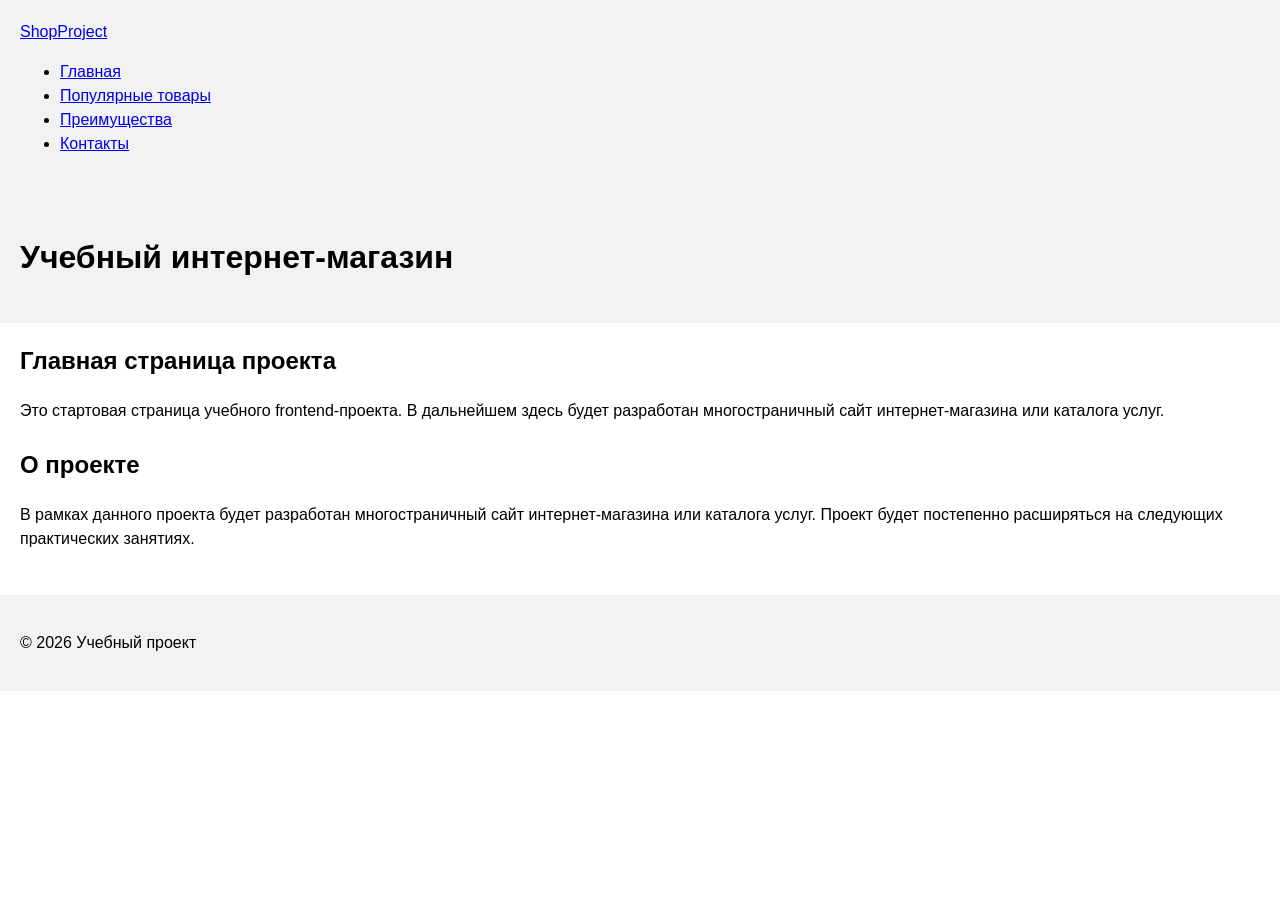
==== index.html @ fbb96ccc "update index.html and README" ====
<!DOCTYPE html>
<html lang="ru">
<head>
  <meta charset="UTF-8">
  <meta name="viewport" content="width=device-width, initial-scale=1.0">
  <title>Каталог товаров</title>
  <link rel="stylesheet" href="css/style.css">
</head>
<body>
  <header>
  <div class="site-header">
    <a class="site-logo" href="index.html">ShopProject</a>

    <nav class="site-nav" aria-label="Основная навигация">
      <ul class="site-nav__list">
        <li><a href="index.html">Главная</a></li>
        <li><a href="#popular">Популярные товары</a></li>
        <li><a href="#advantages">Преимущества</a></li>
        <li><a href="#contacts">Контакты</a></li>
      </ul>
    </nav>
  </div>
</header>

  <header>
    <h1>Учебный интернет-магазин</h1>
  </header>

  <main>
    <section>
      <h2>Главная страница проекта</h2>
      <p>
        Это стартовая страница учебного frontend-проекта.
        В дальнейшем здесь будет разработан многостраничный сайт
        интернет-магазина или каталога услуг.
      </p>
    </section>

    <section>
      <h2>О проекте</h2>
      <p>
        В рамках данного проекта будет разработан многостраничный сайт
        интернет-магазина или каталога услуг. Проект будет постепенно
        расширяться на следующих практических занятиях.
      </p>
    </section>
  </main>

  <footer>
    <p>&copy; 2026 Учебный проект</p>
  </footer>
</body>
</html>
---- css/style.css ----
body {
  margin: 0;
  font-family: Arial, sans-serif;
  line-height: 1.5;
}

header,
main,
footer {
  padding: 20px;
}

header {
  background-color: #f2f2f2;
}

footer {
  background-color: #f2f2f2;
}

section {
  margin-bottom: 24px;
}

section h2 {
  margin-top: 0;
}
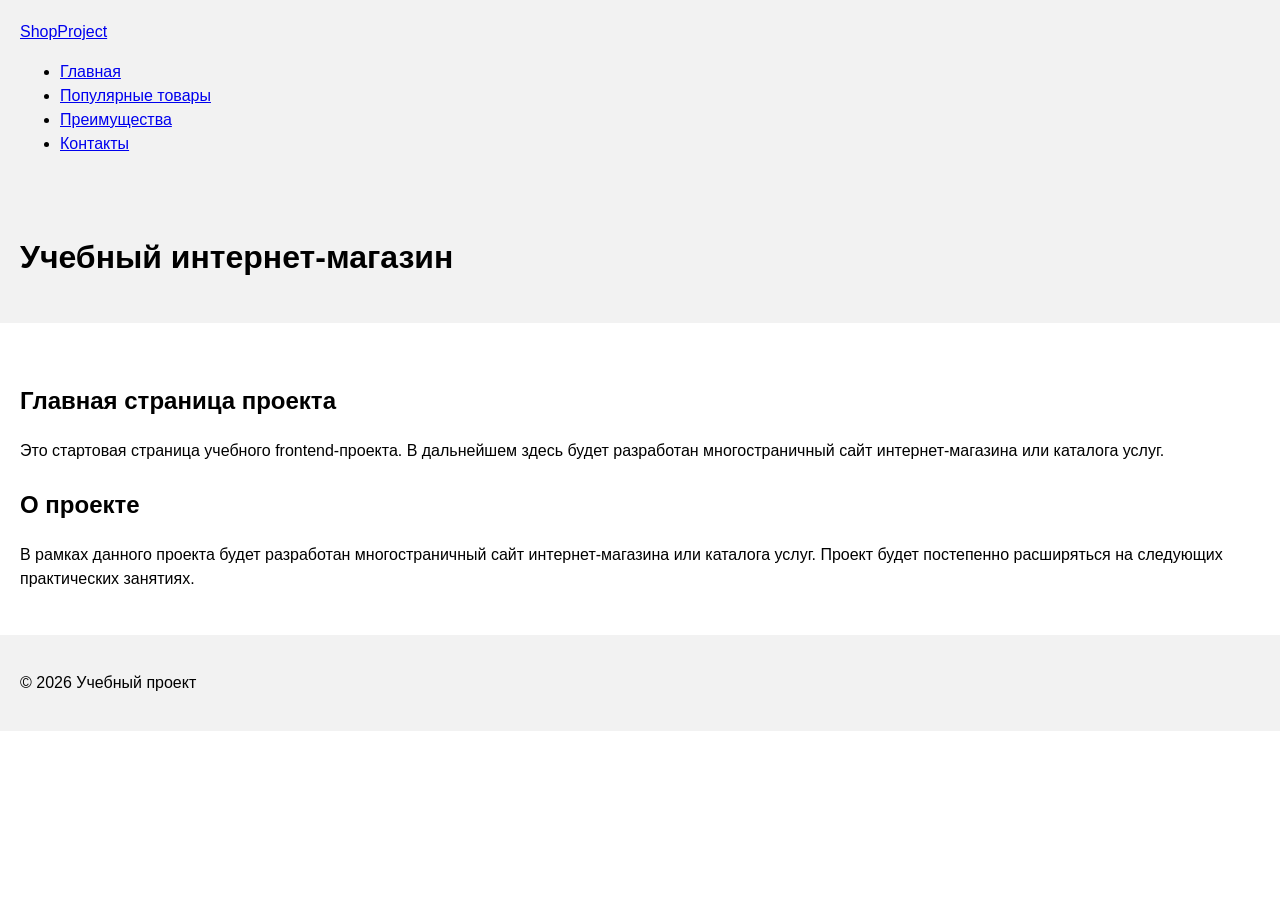
==== commit b3f09126: "update index.html and README" ====
--- a/index.html
+++ b/index.html
@@ -25,6 +25,9 @@
   <header>
     <h1>Учебный интернет-магазин</h1>
   </header>
+<main>
+  <!-- Основное содержимое страницы -->
+</main>
 
   <main>
     <section>
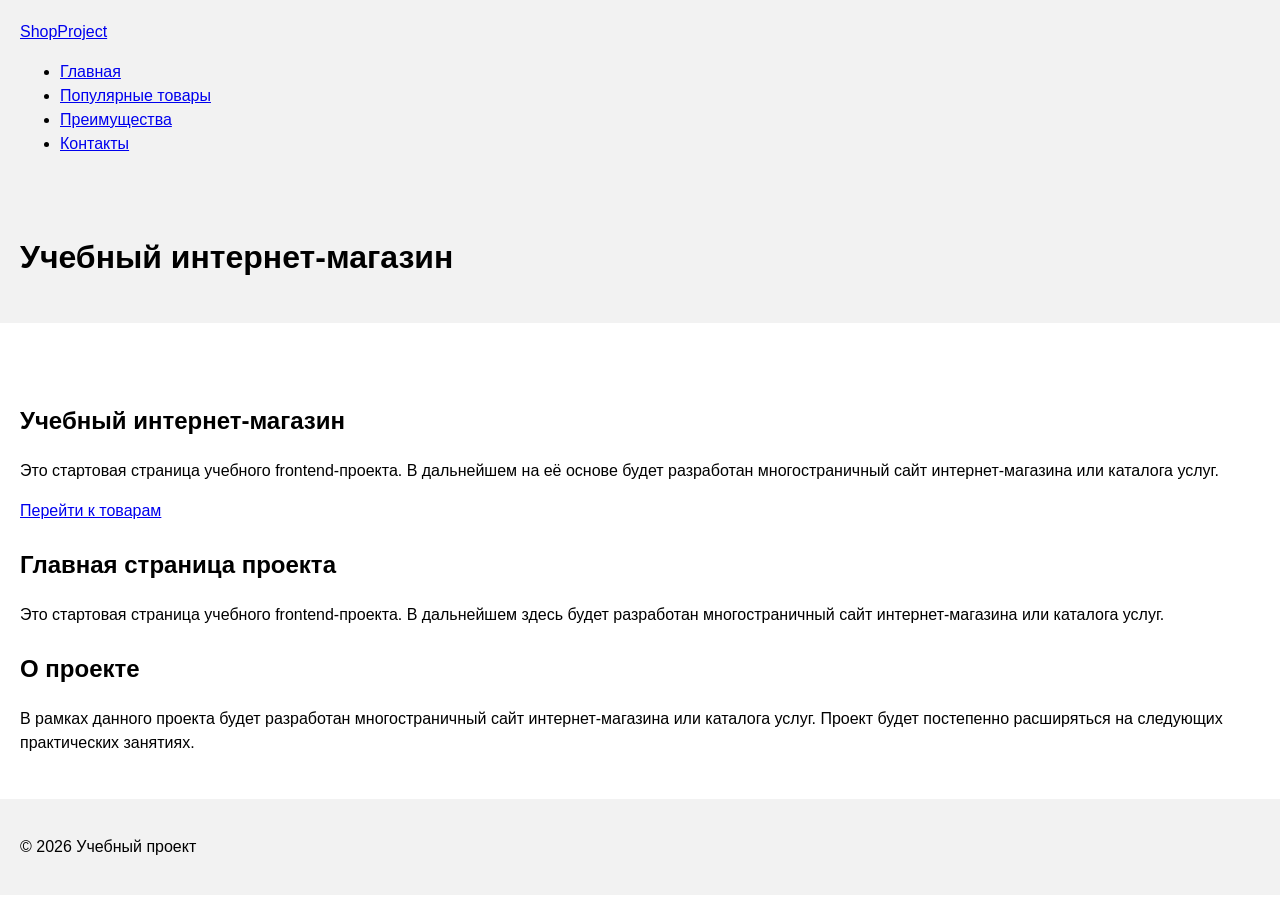
==== commit 148e3079: "update index.html and README" ====
--- a/index.html
+++ b/index.html
@@ -30,6 +30,16 @@
 </main>
 
   <main>
+    <section class="hero">
+  <h1>Учебный интернет-магазин</h1>
+  <p>
+    Это стартовая страница учебного frontend-проекта.
+    В дальнейшем на её основе будет разработан многостраничный сайт
+    интернет-магазина или каталога услуг.
+  </p>
+  <a class="button" href="#popular">Перейти к товарам</a>
+</section>
+
     <section>
       <h2>Главная страница проекта</h2>
       <p>
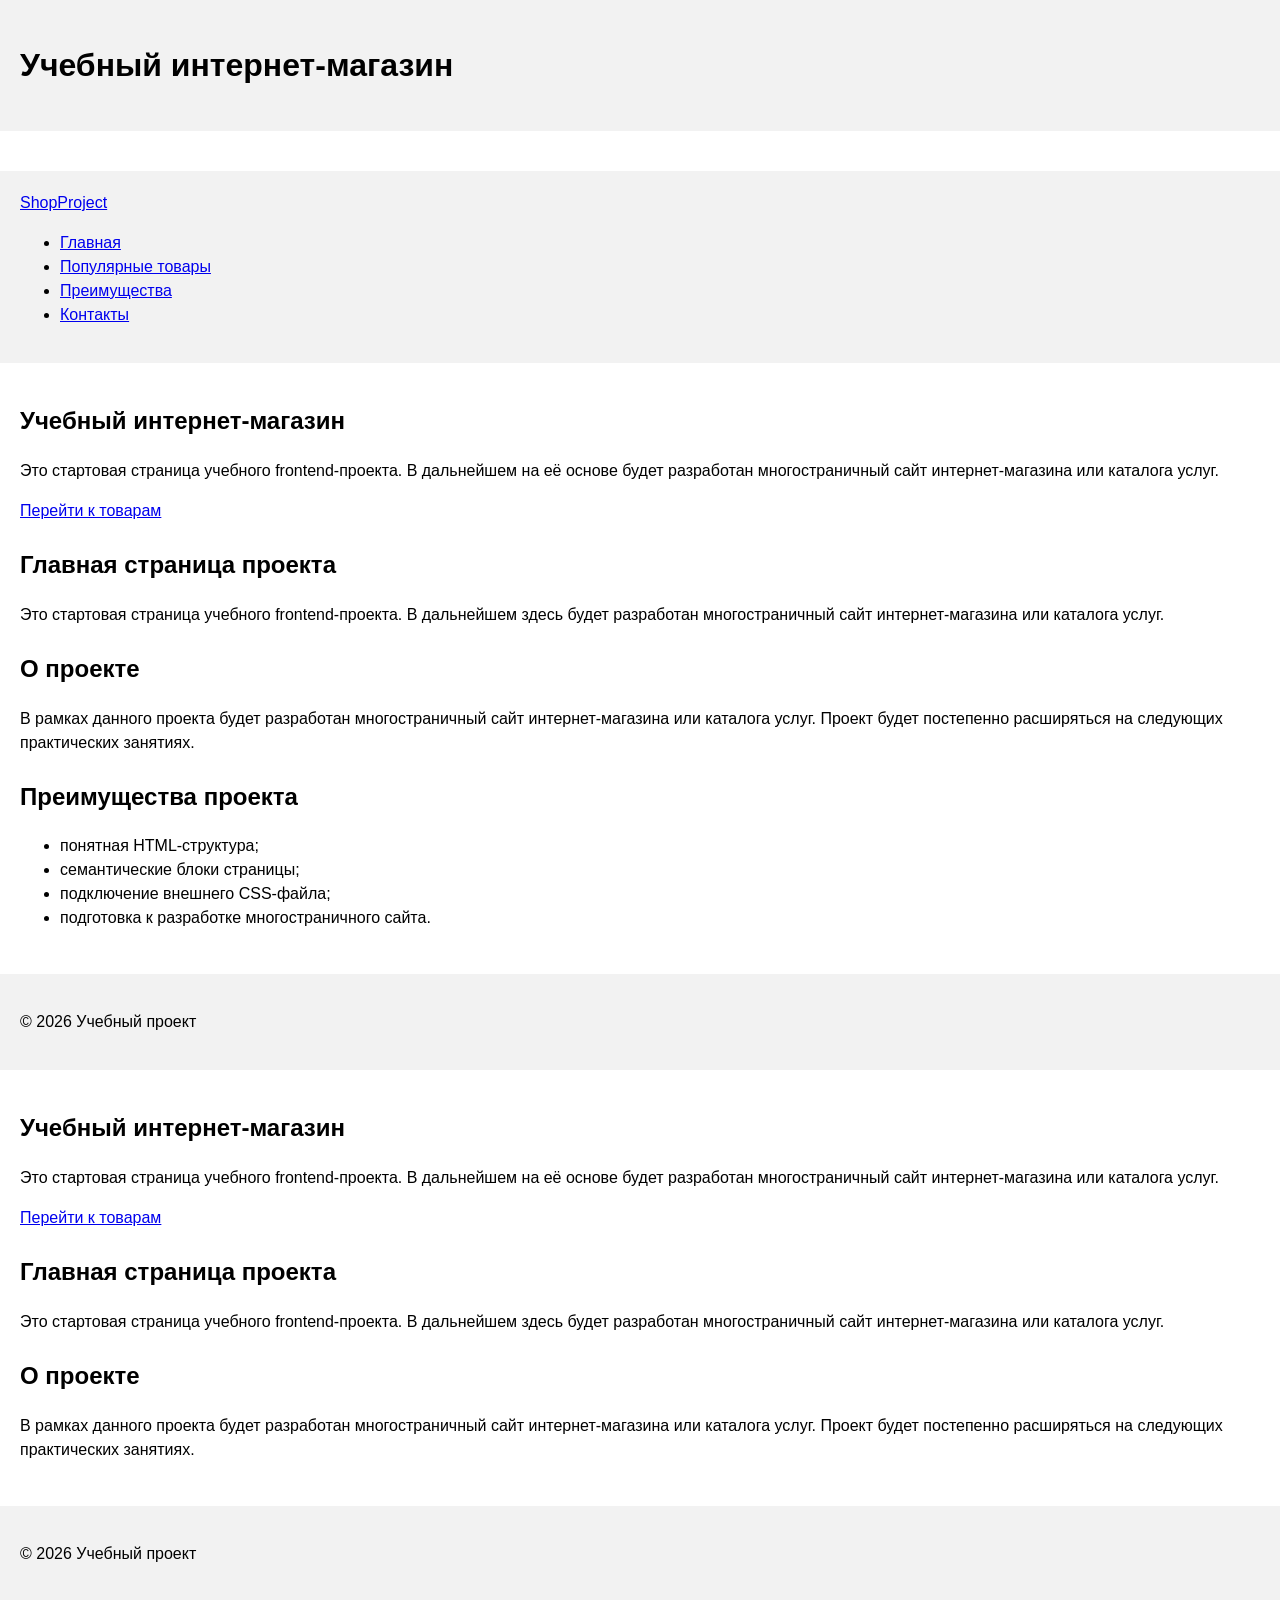
==== commit 98d6fc93: "update index.html and README" ====
--- a/index.html
+++ b/index.html
@@ -1,3 +1,10 @@
+
+  <header>
+    <h1>Учебный интернет-магазин</h1>
+  </header>
+<main>
+  <!-- Основное содержимое страницы -->
+</main>
 <!DOCTYPE html>
 <html lang="ru">
 <head>
@@ -7,8 +14,7 @@
   <link rel="stylesheet" href="css/style.css">
 </head>
 <body>
-  <header>
-  <div class="site-header">
+  <header class="site-header">
     <a class="site-logo" href="index.html">ShopProject</a>
 
     <nav class="site-nav" aria-label="Основная навигация">
@@ -19,15 +25,56 @@
         <li><a href="#contacts">Контакты</a></li>
       </ul>
     </nav>
-  </div>
-</header>
+  </header>
 
-  <header>
-    <h1>Учебный интернет-магазин</h1>
-  </header>
-<main>
-  <!-- Основное содержимое страницы -->
-</main>
+  <main>
+    <section class="hero">
+      <h1>Учебный интернет-магазин</h1>
+      <p>
+        Это стартовая страница учебного frontend-проекта.
+        В дальнейшем на её основе будет разработан многостраничный сайт
+        интернет-магазина или каталога услуг.
+      </p>
+      <a class="button" href="#popular">Перейти к товарам</a>
+    </section>
+
+    <section>
+      <h2>Главная страница проекта</h2>
+      <p>
+        Это стартовая страница учебного frontend-проекта.
+        В дальнейшем здесь будет разработан многостраничный сайт
+        интернет-магазина или каталога услуг.
+      </p>
+    </section>
+
+    <section>
+      <h2>О проекте</h2>
+      <p>
+        В рамках данного проекта будет разработан многостраничный сайт
+        интернет-магазина или каталога услуг. Проект будет постепенно
+        расширяться на следующих практических занятиях.
+      </p>
+    </section>
+
+    <!-- ✅ ВСТАВЛЕННАЯ СЕКЦИЯ «ПРЕИМУЩЕСТВА» -->
+    <section class="section" id="advantages">
+      <h2>Преимущества проекта</h2>
+
+      <ul class="advantages-list">
+        <li>понятная HTML-структура;</li>
+        <li>семантические блоки страницы;</li>
+        <li>подключение внешнего CSS-файла;</li>
+        <li>подготовка к разработке многостраничного сайта.</li>
+      </ul>
+    </section>
+
+  </main>
+
+  <footer>
+    <p>&copy; 2026 Учебный проект</p>
+  </footer>
+</body>
+</html>
 
   <main>
     <section class="hero">
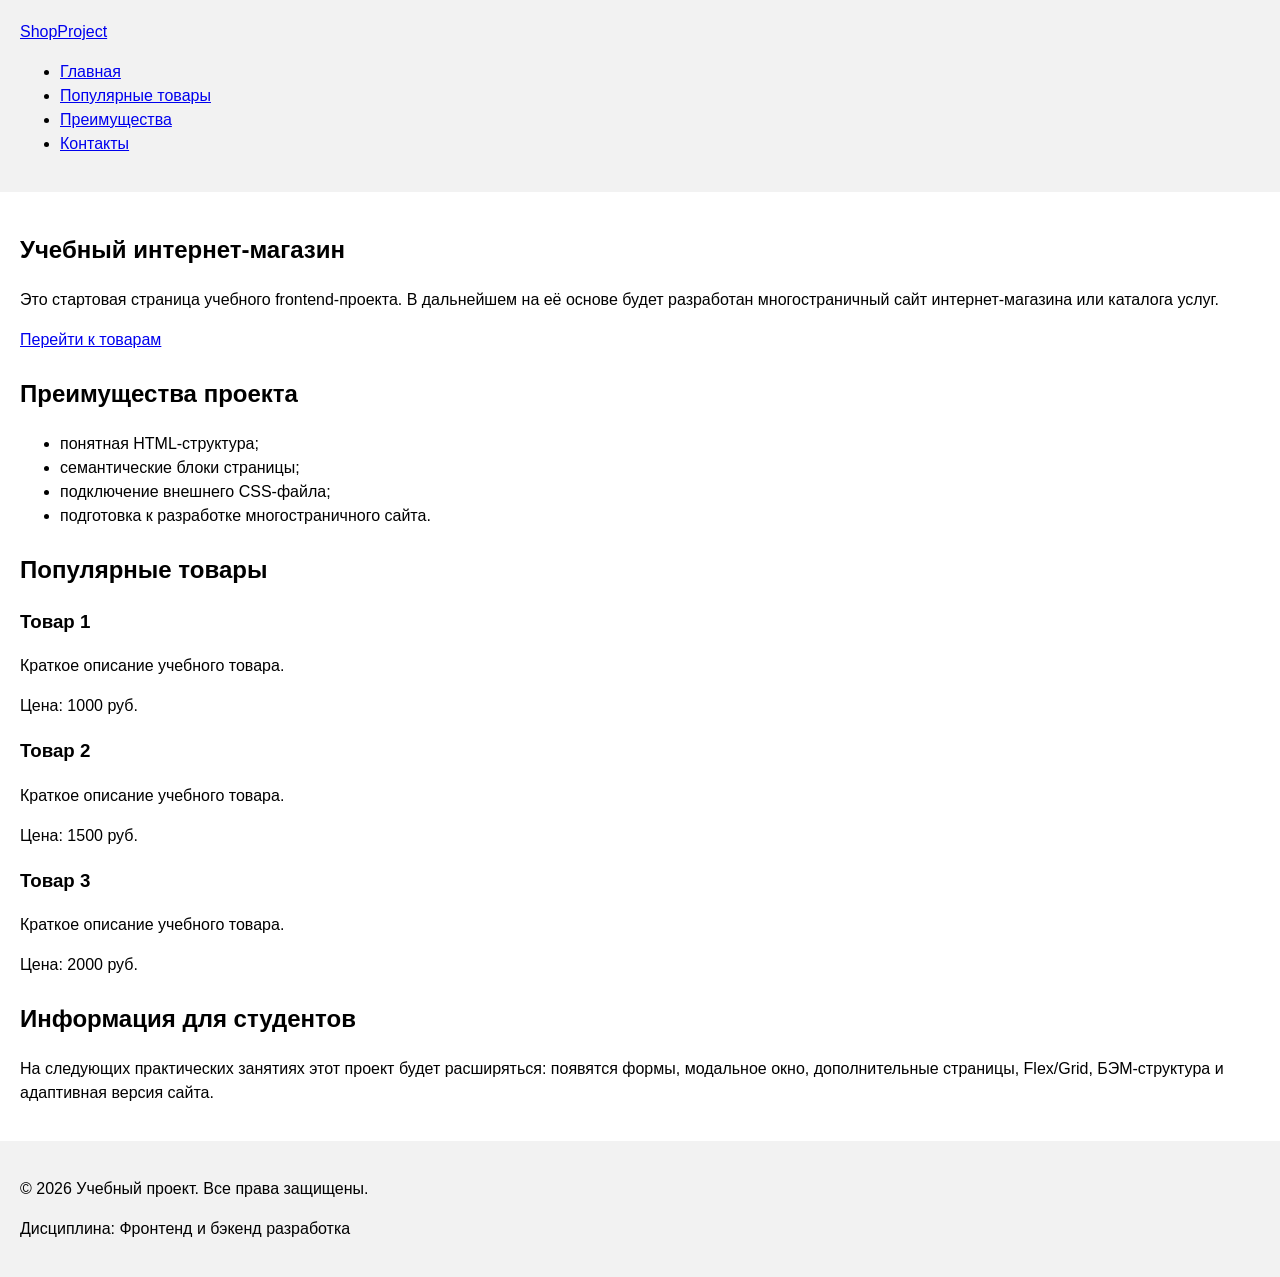
==== commit 3b6d44da: "add semantic HTML structure and base CSS styles" ====
--- a/index.html
+++ b/index.html
@@ -1,20 +1,14 @@
-
-  <header>
-    <h1>Учебный интернет-магазин</h1>
-  </header>
-<main>
-  <!-- Основное содержимое страницы -->
-</main>
 <!DOCTYPE html>
 <html lang="ru">
 <head>
   <meta charset="UTF-8">
   <meta name="viewport" content="width=device-width, initial-scale=1.0">
-  <title>Каталог товаров</title>
+  <title>Учебный интернет-магазин</title>
   <link rel="stylesheet" href="css/style.css">
 </head>
 <body>
-  <header class="site-header">
+    <header>
+  <div class="site-header">
     <a class="site-logo" href="index.html">ShopProject</a>
 
     <nav class="site-nav" aria-label="Основная навигация">
@@ -25,59 +19,11 @@
         <li><a href="#contacts">Контакты</a></li>
       </ul>
     </nav>
-  </header>
-
-  <main>
-    <section class="hero">
-      <h1>Учебный интернет-магазин</h1>
-      <p>
-        Это стартовая страница учебного frontend-проекта.
-        В дальнейшем на её основе будет разработан многостраничный сайт
-        интернет-магазина или каталога услуг.
-      </p>
-      <a class="button" href="#popular">Перейти к товарам</a>
-    </section>
-
-    <section>
-      <h2>Главная страница проекта</h2>
-      <p>
-        Это стартовая страница учебного frontend-проекта.
-        В дальнейшем здесь будет разработан многостраничный сайт
-        интернет-магазина или каталога услуг.
-      </p>
-    </section>
-
-    <section>
-      <h2>О проекте</h2>
-      <p>
-        В рамках данного проекта будет разработан многостраничный сайт
-        интернет-магазина или каталога услуг. Проект будет постепенно
-        расширяться на следующих практических занятиях.
-      </p>
-    </section>
-
-    <!-- ✅ ВСТАВЛЕННАЯ СЕКЦИЯ «ПРЕИМУЩЕСТВА» -->
-    <section class="section" id="advantages">
-      <h2>Преимущества проекта</h2>
-
-      <ul class="advantages-list">
-        <li>понятная HTML-структура;</li>
-        <li>семантические блоки страницы;</li>
-        <li>подключение внешнего CSS-файла;</li>
-        <li>подготовка к разработке многостраничного сайта.</li>
-      </ul>
-    </section>
-
-  </main>
-
-  <footer>
-    <p>&copy; 2026 Учебный проект</p>
-  </footer>
-</body>
-</html>
-
-  <main>
-    <section class="hero">
+  </div>
+</header>
+<main>
+  <!-- Основное содержимое страницы -->
+   <section class="hero">
   <h1>Учебный интернет-магазин</h1>
   <p>
     Это стартовая страница учебного frontend-проекта.
@@ -86,28 +32,54 @@
   </p>
   <a class="button" href="#popular">Перейти к товарам</a>
 </section>
+<section class="section" id="advantages">
+  <h2>Преимущества проекта</h2>
 
-    <section>
-      <h2>Главная страница проекта</h2>
-      <p>
-        Это стартовая страница учебного frontend-проекта.
-        В дальнейшем здесь будет разработан многостраничный сайт
-        интернет-магазина или каталога услуг.
-      </p>
-    </section>
+  <ul class="advantages-list">
+    <li>понятная HTML-структура;</li>
+    <li>семантические блоки страницы;</li>
+    <li>подключение внешнего CSS-файла;</li>
+    <li>подготовка к разработке многостраничного сайта.</li>
+  </ul>
+</section>
+<section class="section" id="popular">
+  <h2>Популярные товары</h2>
 
-    <section>
-      <h2>О проекте</h2>
-      <p>
-        В рамках данного проекта будет разработан многостраничный сайт
-        интернет-магазина или каталога услуг. Проект будет постепенно
-        расширяться на следующих практических занятиях.
-      </p>
-    </section>
-  </main>
+  <article class="product-card">
+    <h3>Товар 1</h3>
+    <p>Краткое описание учебного товара.</p>
+    <p>Цена: 1000 руб.</p>
+  </article>
 
-  <footer>
-    <p>&copy; 2026 Учебный проект</p>
-  </footer>
+  <article class="product-card">
+    <h3>Товар 2</h3>
+    <p>Краткое описание учебного товара.</p>
+    <p>Цена: 1500 руб.</p>
+  </article>
+
+  <article class="product-card">
+    <h3>Товар 3</h3>
+    <p>Краткое описание учебного товара.</p>
+    <p>Цена: 2000 руб.</p>
+  </article>
+</section>
+<aside class="aside-info">
+  <h2>Информация для студентов</h2>
+  <p>
+    На следующих практических занятиях этот проект будет расширяться:
+    появятся формы, модальное окно, дополнительные страницы, Flex/Grid,
+    БЭМ-структура и адаптивная версия сайта.
+  </p>
+</aside>
+
+</main>
+
+<footer id="contacts">
+  <p>&copy; 2026 Учебный проект. Все права защищены.</p>
+  <p>Дисциплина: Фронтенд и бэкенд разработка</p>
+</footer>
+
+
+
 </body>
 </html>
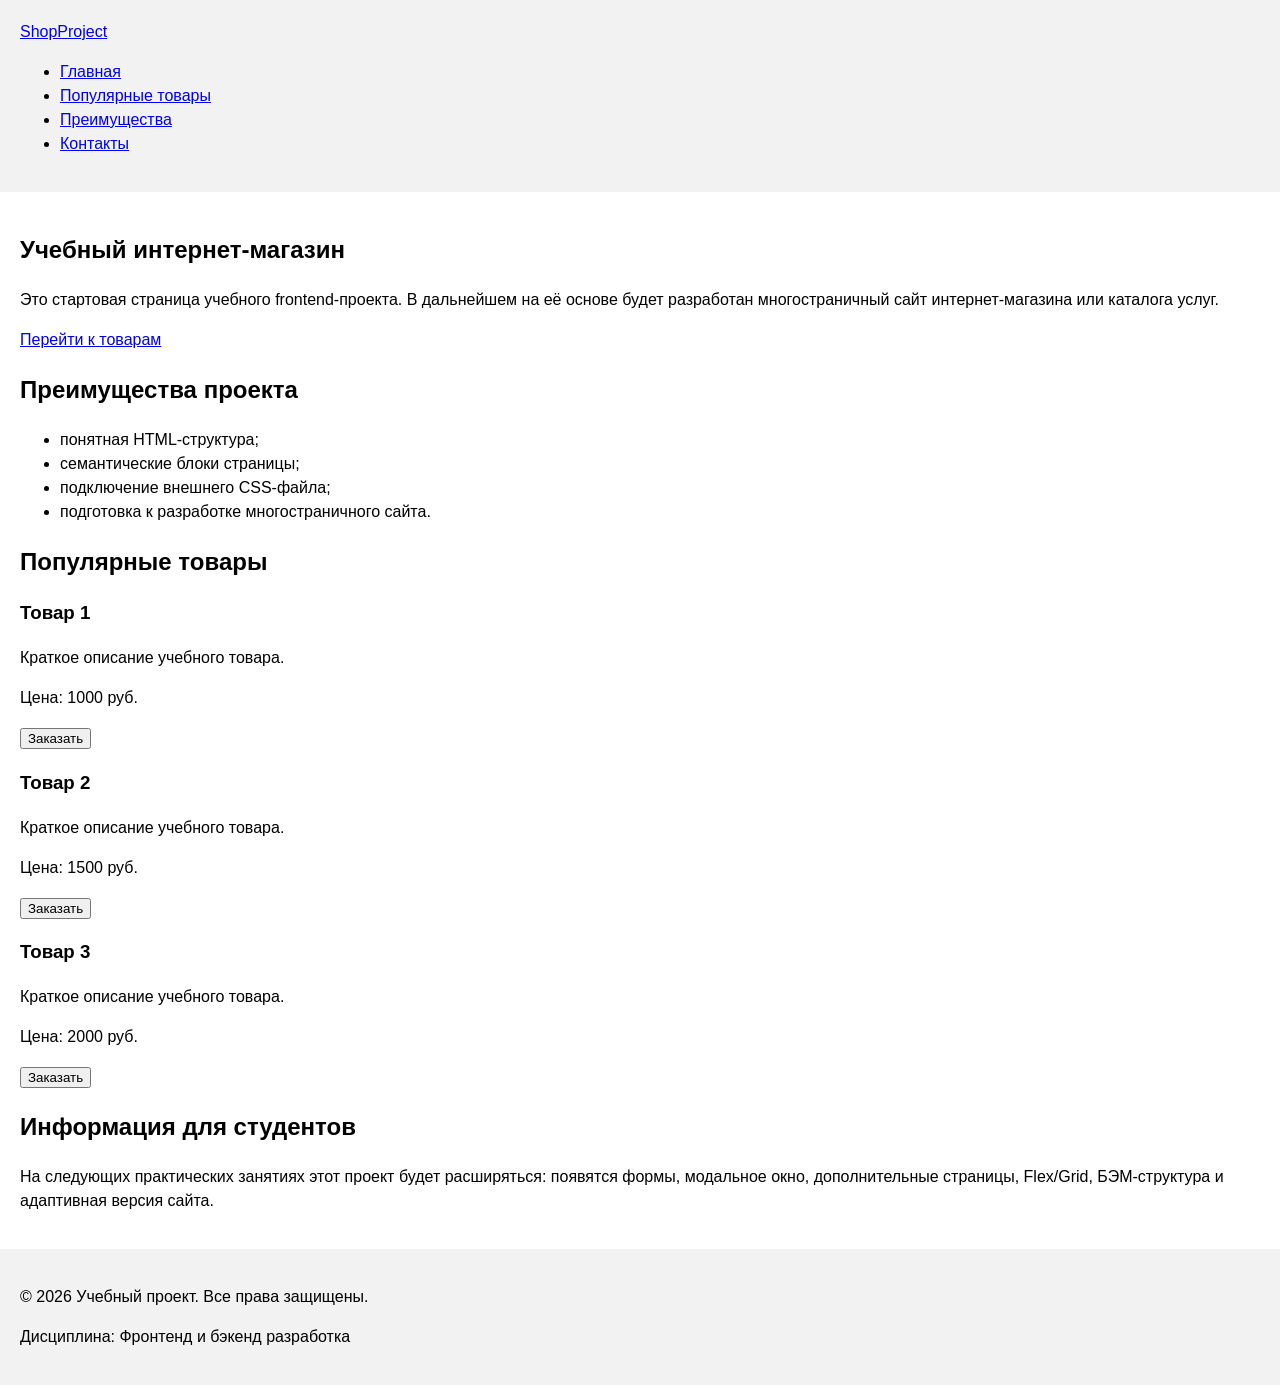
==== commit 27a59b43: "feat: add order form modal and validation" ====
--- a/index.html
+++ b/index.html
@@ -5,6 +5,7 @@
   <meta name="viewport" content="width=device-width, initial-scale=1.0">
   <title>Учебный интернет-магазин</title>
   <link rel="stylesheet" href="css/style.css">
+  <script src="js/main.js" defer></script>
 </head>
 <body>
     <header>
@@ -49,18 +50,29 @@
     <h3>Товар 1</h3>
     <p>Краткое описание учебного товара.</p>
     <p>Цена: 1000 руб.</p>
+    <button class="button product-card__button" type="button" data-product="Товар 1">
+  Заказать
+</button>
   </article>
 
   <article class="product-card">
     <h3>Товар 2</h3>
     <p>Краткое описание учебного товара.</p>
     <p>Цена: 1500 руб.</p>
+    <button class="button product-card__button" type="button" data-product="Товар 1">
+  Заказать
+</button>
+
   </article>
 
   <article class="product-card">
     <h3>Товар 3</h3>
     <p>Краткое описание учебного товара.</p>
     <p>Цена: 2000 руб.</p>
+    <button class="button product-card__button" type="button" data-product="Товар 1">
+  Заказать
+</button>
+
   </article>
 </section>
 <aside class="aside-info">
@@ -82,4 +94,101 @@
 
 
 </body>
+<dialog class="order-dialog" id="order-dialog" aria-labelledby="order-dialog-title">
+  <h2 id="order-dialog-title">Оформление заявки</h2>
+
+  <form class="order-form" id="order-form" action="#" method="post" novalidate>
+    <input id="selected-product" name="selected-product" type="hidden">
+
+    <div class="form-field">
+      <label for="order-name">Имя</label>
+      <input
+        id="order-name"
+        name="name"
+        type="text"
+        placeholder="Введите ваше имя"
+        minlength="2"
+        autocomplete="given-name"
+        required
+      >
+    </div>
+
+    <div class="form-field">
+      <label for="order-email">E-mail</label>
+      <input
+        id="order-email"
+        name="email"
+        type="email"
+        placeholder="example@mail.ru"
+        autocomplete="email"
+        required
+      >
+    </div>
+
+    <div class="form-field">
+      <label for="order-phone">Телефон</label>
+      <input
+        id="order-phone"
+        name="phone"
+        type="tel"
+        inputmode="tel"
+        placeholder="+7 (900) 000-00-00"
+        pattern="^\+7 \(\d{3}\) \d{3}-\d{2}-\d{2}$"
+        required
+      >
+      <small>Формат: +7 (900) 000-00-00</small>
+    </div>
+
+    <div class="form-field">
+      <label for="order-date">Дата связи</label>
+      <input
+        id="order-date"
+        name="date"
+        type="date"
+      >
+    </div>
+
+    <div class="form-field">
+      <label for="order-topic">Тема заявки</label>
+      <select id="order-topic" name="topic" required>
+        <option value="">Выберите тему</option>
+        <option value="product">Заказ товара</option>
+        <option value="consultation">Консультация</option>
+        <option value="delivery">Доставка</option>
+      </select>
+    </div>
+
+    <div class="form-field">
+      <label for="order-comment">Комментарий</label>
+      <textarea
+        id="order-comment"
+        name="comment"
+        rows="4"
+        placeholder="Укажите дополнительную информацию"
+      ></textarea>
+    </div>
+
+    <div class="form-field form-field--checkbox">
+      <label>
+        <input
+          id="order-agreement"
+          name="agreement"
+          type="checkbox"
+          required
+        >
+        Я согласен на обработку данных
+      </label>
+    </div>
+
+    <div class="form-actions">
+      <button type="button" id="close-order-dialog">Закрыть</button>
+      <button type="submit">Отправить заявку</button>
+    </div>
+  </form>
+</dialog>
+
+<p class="success-message" id="success-message" hidden>
+  Форма успешно отправлена!
+</p>
+
 </html>
--- a/css/style.css
+++ b/css/style.css
@@ -18,10 +18,104 @@
   background-color: #f2f2f2;
 }
 
-section {
-  margin-bottom: 24px;
+/*
+  Модальное окно.
+  Элемент dialog сам умеет открываться поверх страницы.
+*/
+.order-dialog {
+  width: min(100% - 32px, 560px);
+  padding: 24px;
+  border: none;
+  border-radius: 12px;
 }
 
-section h2 {
-  margin-top: 0;
+/*
+  Затемнение фона за модальным окном.
+*/
+.order-dialog::backdrop {
+  background-color: rgba(0, 0, 0, 0.5);
 }
+
+/*
+  Поле формы.
+  Каждый блок получает нижний отступ.
+*/
+.form-field {
+  margin-bottom: 16px;
+}
+
+/*
+  Подпись поля.
+*/
+.form-field label {
+  display: block;
+  margin-bottom: 6px;
+}
+
+/*
+  Основные поля формы.
+*/
+.form-field input,
+.form-field select,
+.form-field textarea {
+  width: 100%;
+  padding: 10px 12px;
+  border: 1px solid #cccccc;
+  border-radius: 6px;
+  font: inherit;
+}
+
+/*
+  Checkbox не должен занимать всю ширину.
+*/
+.form-field input[type="checkbox"] {
+  width: auto;
+}
+
+/*
+  Подсказка под полем телефона.
+*/
+.form-field small {
+  display: block;
+  margin-top: 4px;
+  color: #666666;
+}
+
+/*
+  Видимый фокус для клавиатурной навигации.
+*/
+.form-field input:focus-visible,
+.form-field select:focus-visible,
+.form-field textarea:focus-visible,
+.form-actions button:focus-visible {
+  outline: 2px solid #0057b8;
+  outline-offset: 2px;
+}
+
+/*
+  Подсветка ошибочных полей.
+  Атрибут aria-invalid будет добавляться через JavaScript.
+*/
+[aria-invalid="true"] {
+  border-color: #b00020;
+}
+
+/*
+  Кнопки формы.
+*/
+.form-actions {
+  display: flex;
+  gap: 12px;
+  margin-top: 20px;
+}
+
+/*
+  Сообщение об успешной отправке.
+*/
+.success-message {
+  max-width: 1100px;
+  margin: 24px auto;
+  padding: 16px;
+  border-left: 4px solid #168a2f;
+  background-color: #eefaf0;
+}
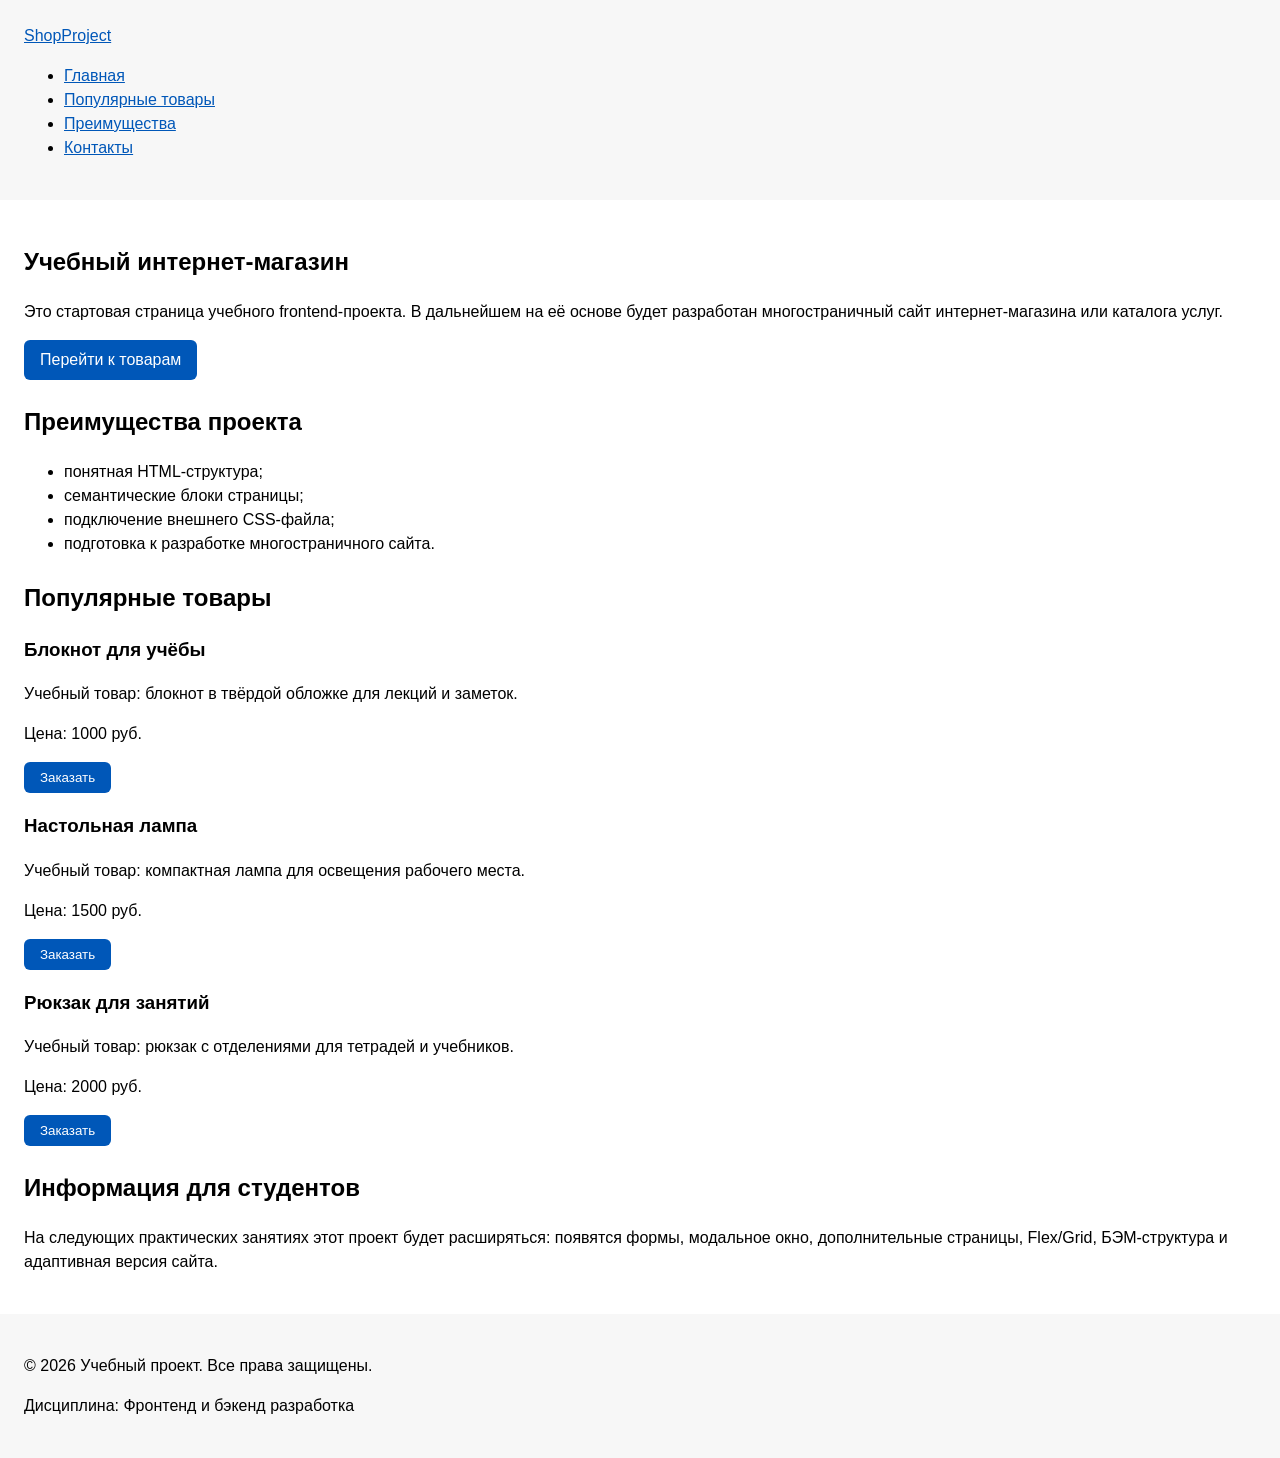
==== commit a43e0fd7: "feat: add multi-page structure navigation and anchors" ====
--- a/index.html
+++ b/index.html
@@ -4,96 +4,90 @@
   <meta charset="UTF-8">
   <meta name="viewport" content="width=device-width, initial-scale=1.0">
   <title>Учебный интернет-магазин</title>
-  <link rel="stylesheet" href="css/style.css">
+  <link rel="stylesheet" href="css/style.css?v=2">
   <script src="js/main.js" defer></script>
 </head>
 <body>
-    <header>
-  <div class="site-header">
-    <a class="site-logo" href="index.html">ShopProject</a>
+  <!-- Шапка и навигация по разделам текущей страницы. -->
+  <header>
+    <div class="site-header">
+      <a class="site-logo" href="index.html">ShopProject</a>
+      <nav class="site-nav" aria-label="Основная навигация">
+        <ul class="site-nav__list">
+          <li><a href="index.html">Главная</a></li>
+          <li><a href="#popular">Популярные товары</a></li>
+          <li><a href="#advantages">Преимущества</a></li>
+          <li><a href="#contacts">Контакты</a></li>
+        </ul>
+      </nav>
+    </div>
+  </header>
 
-    <nav class="site-nav" aria-label="Основная навигация">
-      <ul class="site-nav__list">
-        <li><a href="index.html">Главная</a></li>
-        <li><a href="#popular">Популярные товары</a></li>
-        <li><a href="#advantages">Преимущества</a></li>
-        <li><a href="#contacts">Контакты</a></li>
+  <!-- Единственный main содержит основное содержимое страницы. -->
+  <main>
+    <section class="hero">
+      <h1>Учебный интернет-магазин</h1>
+      <p>
+        Это стартовая страница учебного frontend-проекта.
+        В дальнейшем на её основе будет разработан многостраничный сайт
+        интернет-магазина или каталога услуг.
+      </p>
+      <a class="button" href="#popular">Перейти к товарам</a>
+    </section>
+
+    <section class="section" id="advantages">
+      <h2>Преимущества проекта</h2>
+      <ul class="advantages-list">
+        <li>понятная HTML-структура;</li>
+        <li>семантические блоки страницы;</li>
+        <li>подключение внешнего CSS-файла;</li>
+        <li>подготовка к разработке многостраничного сайта.</li>
       </ul>
-    </nav>
-  </div>
-</header>
-<main>
-  <!-- Основное содержимое страницы -->
-   <section class="hero">
-  <h1>Учебный интернет-магазин</h1>
-  <p>
-    Это стартовая страница учебного frontend-проекта.
-    В дальнейшем на её основе будет разработан многостраничный сайт
-    интернет-магазина или каталога услуг.
-  </p>
-  <a class="button" href="#popular">Перейти к товарам</a>
-</section>
-<section class="section" id="advantages">
-  <h2>Преимущества проекта</h2>
+    </section>
 
-  <ul class="advantages-list">
-    <li>понятная HTML-структура;</li>
-    <li>семантические блоки страницы;</li>
-    <li>подключение внешнего CSS-файла;</li>
-    <li>подготовка к разработке многостраничного сайта.</li>
-  </ul>
-</section>
-<section class="section" id="popular">
-  <h2>Популярные товары</h2>
+    <section class="section" id="popular">
+      <h2>Популярные товары</h2>
+      <!-- Каждая карточка — самостоятельный смысловой блок article. -->
+      <article class="product-card">
+        <h3>Блокнот для учёбы</h3>
+        <p>Учебный товар: блокнот в твёрдой обложке для лекций и заметок.</p>
+        <p>Цена: 1000 руб.</p>
+        <button class="button product-card__button" type="button" data-product="Блокнот для учёбы">
+          Заказать
+        </button>
+      </article>
+      <article class="product-card">
+        <h3>Настольная лампа</h3>
+        <p>Учебный товар: компактная лампа для освещения рабочего места.</p>
+        <p>Цена: 1500 руб.</p>
+        <button class="button product-card__button" type="button" data-product="Настольная лампа">
+          Заказать
+        </button>
+      </article>
+      <article class="product-card">
+        <h3>Рюкзак для занятий</h3>
+        <p>Учебный товар: рюкзак с отделениями для тетрадей и учебников.</p>
+        <p>Цена: 2000 руб.</p>
+        <button class="button product-card__button" type="button" data-product="Рюкзак для занятий">
+          Заказать
+        </button>
+      </article>
+    </section>
 
-  <article class="product-card">
-    <h3>Товар 1</h3>
-    <p>Краткое описание учебного товара.</p>
-    <p>Цена: 1000 руб.</p>
-    <button class="button product-card__button" type="button" data-product="Товар 1">
-  Заказать
-</button>
-  </article>
+    <aside class="aside-info">
+      <h2>Информация для студентов</h2>
+      <p>
+        На следующих практических занятиях этот проект будет расширяться:
+        появятся формы, модальное окно, дополнительные страницы, Flex/Grid,
+        БЭМ-структура и адаптивная версия сайта.
+      </p>
+    </aside>
+  </main>
 
-  <article class="product-card">
-    <h3>Товар 2</h3>
-    <p>Краткое описание учебного товара.</p>
-    <p>Цена: 1500 руб.</p>
-    <button class="button product-card__button" type="button" data-product="Товар 1">
-  Заказать
-</button>
-
-  </article>
-
-  <article class="product-card">
-    <h3>Товар 3</h3>
-    <p>Краткое описание учебного товара.</p>
-    <p>Цена: 2000 руб.</p>
-    <button class="button product-card__button" type="button" data-product="Товар 1">
-  Заказать
-</button>
-
-  </article>
-</section>
-<aside class="aside-info">
-  <h2>Информация для студентов</h2>
-  <p>
-    На следующих практических занятиях этот проект будет расширяться:
-    появятся формы, модальное окно, дополнительные страницы, Flex/Grid,
-    БЭМ-структура и адаптивная версия сайта.
-  </p>
-</aside>
-
-</main>
-
-<footer id="contacts">
-  <p>&copy; 2026 Учебный проект. Все права защищены.</p>
-  <p>Дисциплина: Фронтенд и бэкенд разработка</p>
-</footer>
-
-
-
-</body>
+  <footer id="contacts">
+    <p>&copy; 2026 Учебный проект. Все права защищены.</p>
+    <p>Дисциплина: Фронтенд и бэкенд разработка</p>
+  </footer>
 <dialog class="order-dialog" id="order-dialog" aria-labelledby="order-dialog-title">
   <h2 id="order-dialog-title">Оформление заявки</h2>
 
@@ -136,7 +130,7 @@
         pattern="^\+7 \(\d{3}\) \d{3}-\d{2}-\d{2}$"
         required
       >
-      <small>Формат: +7 (900) 000-00-00</small>
+      <small>Формат: +7 (988) 888-88-88</small>
     </div>
 
     <div class="form-field">
@@ -191,4 +185,5 @@
   Форма успешно отправлена!
 </p>
 
+</body>
 </html>
--- a/css/style.css
+++ b/css/style.css
@@ -1,3 +1,46 @@
+
+/* ===============================
+   1. Переменные проекта
+   =============================== */
+
+:root {
+  /* Основные цвета проекта */
+  --color-bg: #ffffff;
+  --color-text: #222222;
+  --color-muted: #666666;
+  --color-primary: #0057b8;
+  --color-primary-dark: #003f86;
+  --color-border: #dddddd;
+  --color-surface: #f7f7f7;
+  --color-surface-accent: #eef5ff;
+  --color-danger: #b00020;
+  --color-success: #168a2f;
+  --color-success-bg: #eefaf0;
+  --color-white: #ffffff;
+
+  /* Отступы */
+  --space-xs: 4px;
+  --space-sm: 8px;
+  --space-md: 16px;
+  --space-lg: 24px;
+  --space-xl: 32px;
+
+  /* Скругления */
+  --radius-sm: 6px;
+  --radius-md: 8px;
+  --radius-lg: 12px;
+
+  /* Размеры */
+  --container-width: 1100px;
+}
+/* ===============================
+   2. Базовые стили
+   =============================== */
+
+* {
+  box-sizing: border-box;
+}
+
 body {
   margin: 0;
   font-family: Arial, sans-serif;
@@ -7,115 +50,64 @@
 header,
 main,
 footer {
-  padding: 20px;
+  padding: var(--space-lg);
 }
 
+
 header {
-  background-color: #f2f2f2;
+  background-color: var(--color-surface);
 }
 
 footer {
-  background-color: #f2f2f2;
+  background-color: var(--color-surface);
 }
 
-/*
-  Модальное окно.
-  Элемент dialog сам умеет открываться поверх страницы.
-*/
-.order-dialog {
-  width: min(100% - 32px, 560px);
-  padding: 24px;
-  border: none;
-  border-radius: 12px;
+
+section {
+  margin-bottom: 24px;
 }
 
-/*
-  Затемнение фона за модальным окном.
-*/
-.order-dialog::backdrop {
-  background-color: rgba(0, 0, 0, 0.5);
+section h2 {
+  margin-top: 0;
 }
 
-/*
-  Поле формы.
-  Каждый блок получает нижний отступ.
-*/
-.form-field {
-  margin-bottom: 16px;
+/* ===============================
+   3. Общие элементы интерфейса
+   =============================== */
+
+a {
+  color: var(--color-primary);
 }
 
-/*
-  Подпись поля.
-*/
-.form-field label {
-  display: block;
-  margin-bottom: 6px;
+a:hover {
+  color: var(--color-primary-dark);
 }
 
-/*
-  Основные поля формы.
-*/
-.form-field input,
-.form-field select,
-.form-field textarea {
-  width: 100%;
-  padding: 10px 12px;
-  border: 1px solid #cccccc;
-  border-radius: 6px;
-  font: inherit;
+a:focus-visible {
+  outline: 2px solid var(--color-primary);
+  outline-offset: 3px;
+}
+.button {
+  display: inline-block;
+  padding: var(--space-sm) var(--space-md);
+  color: var(--color-white);
+  background-color: var(--color-primary);
+  text-decoration: none;
+  border: none;
+  border-radius: var(--radius-sm);
+  cursor: pointer;
 }
 
-/*
-  Checkbox не должен занимать всю ширину.
-*/
-.form-field input[type="checkbox"] {
-  width: auto;
+.button:hover {
+  background-color: var(--color-primary-dark);
 }
 
-/*
-  Подсказка под полем телефона.
-*/
-.form-field small {
-  display: block;
-  margin-top: 4px;
-  color: #666666;
+.button:focus-visible {
+  outline: 2px solid var(--color-primary);
+  outline-offset: 3px;
 }
 
-/*
-  Видимый фокус для клавиатурной навигации.
-*/
-.form-field input:focus-visible,
-.form-field select:focus-visible,
-.form-field textarea:focus-visible,
-.form-actions button:focus-visible {
-  outline: 2px solid #0057b8;
-  outline-offset: 2px;
+.button:disabled {
+  opacity: 0.6;
+  cursor: not-allowed;
 }
-
-/*
-  Подсветка ошибочных полей.
-  Атрибут aria-invalid будет добавляться через JavaScript.
-*/
-[aria-invalid="true"] {
-  border-color: #b00020;
-}
-
-/*
-  Кнопки формы.
-*/
-.form-actions {
-  display: flex;
-  gap: 12px;
-  margin-top: 20px;
-}
-
-/*
-  Сообщение об успешной отправке.
-*/
-.success-message {
-  max-width: 1100px;
-  margin: 24px auto;
-  padding: 16px;
-  border-left: 4px solid #168a2f;
-  background-color: #eefaf0;
-}
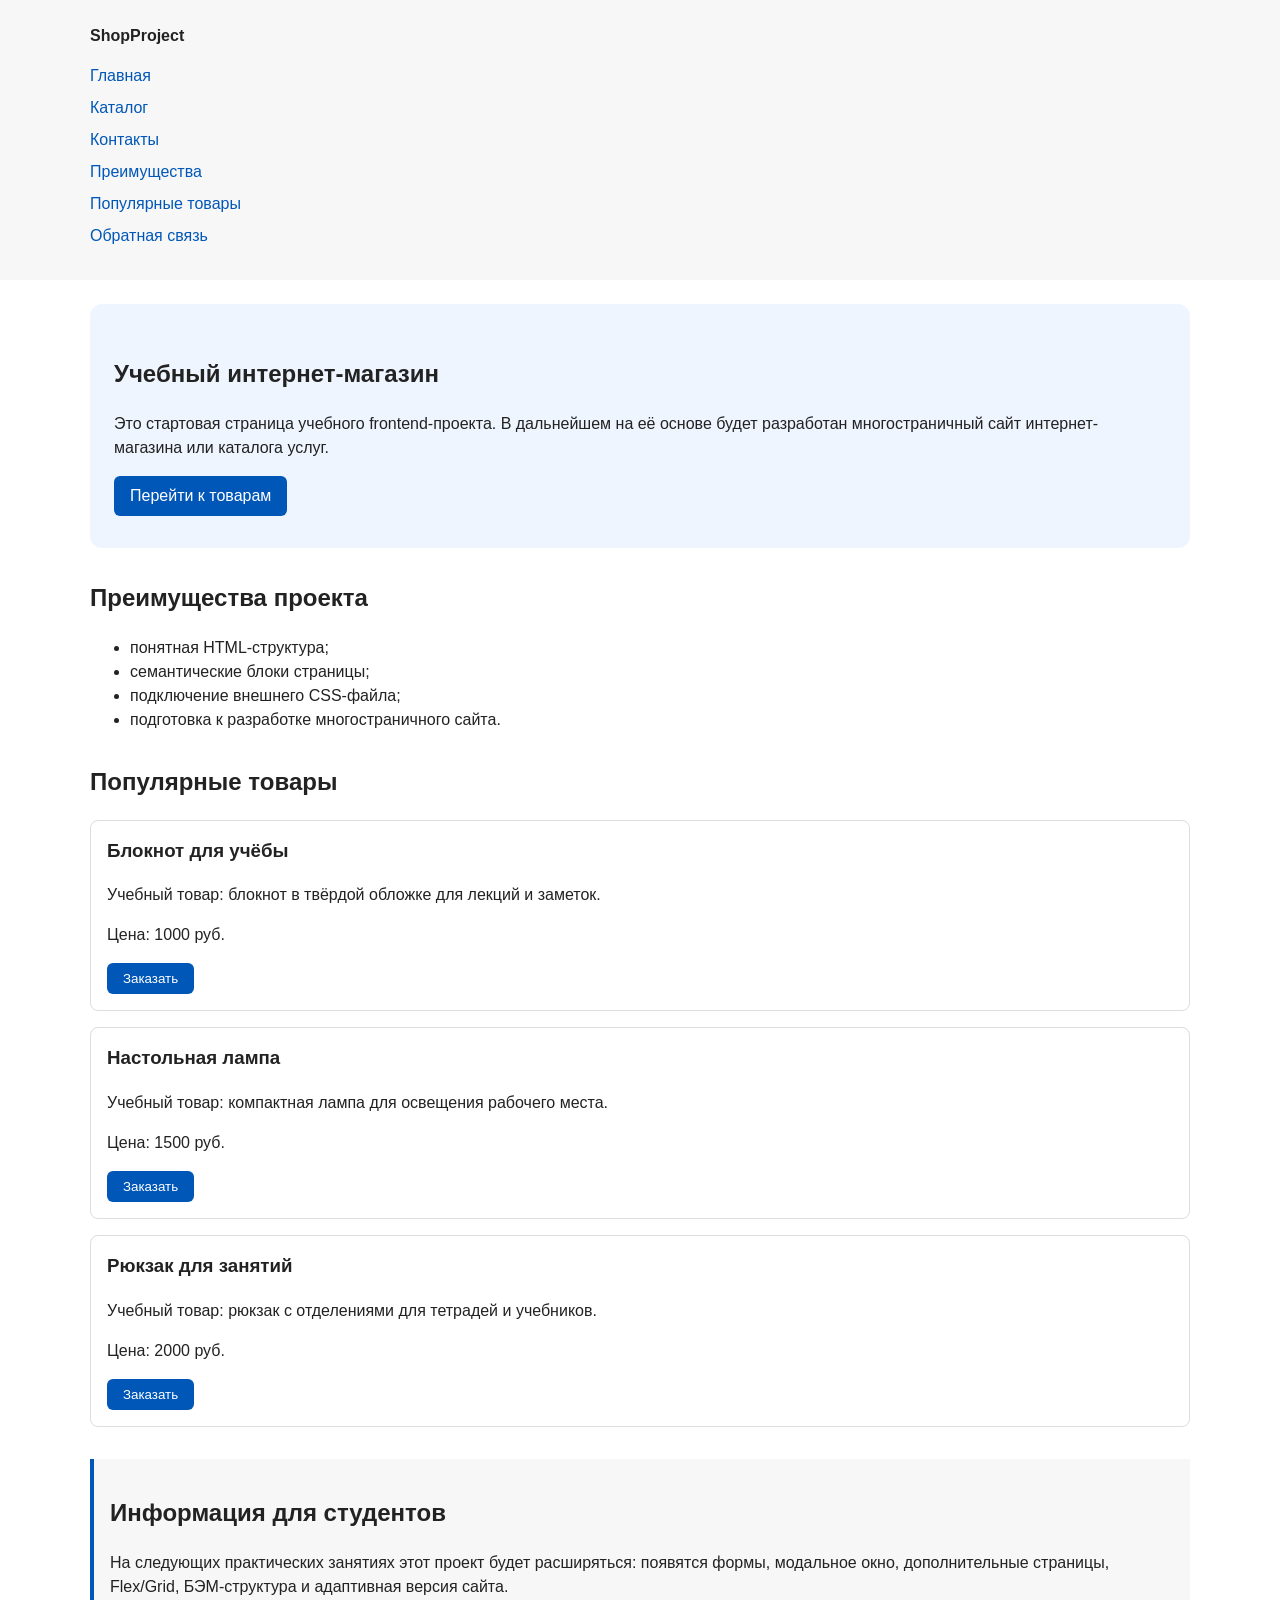
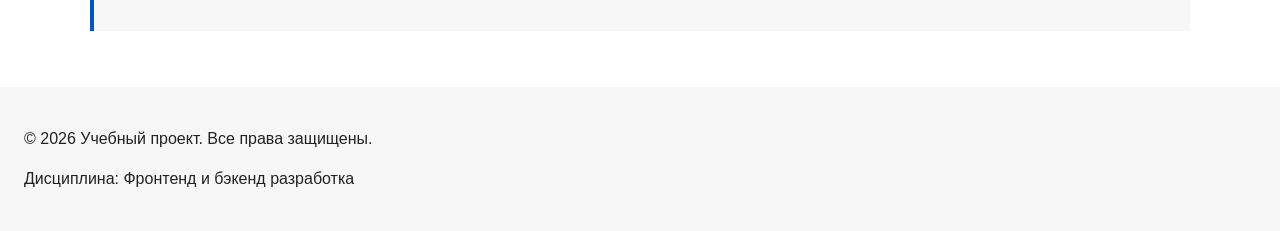
==== commit c638054c: "113" ====
--- a/index.html
+++ b/index.html
@@ -4,8 +4,19 @@
   <meta charset="UTF-8">
   <meta name="viewport" content="width=device-width, initial-scale=1.0">
   <title>Учебный интернет-магазин</title>
-  <link rel="stylesheet" href="css/style.css?v=2">
+  <link rel="stylesheet" href="css/style.css">
   <script src="js/main.js" defer></script>
+
+  <meta property="og:type" content="website">
+  <meta property="og:title" content="Учебный интернет-магазин">
+  <meta
+    property="og:description"
+    content="Учебный frontend-проект интернет-магазина."
+  >
+  <meta
+    property="og:image"
+    content="https://ashurvel-rgb.github.io/kr1-html-css-shop/images/preview.jpg"
+  >
 </head>
 <body>
   <!-- Шапка и навигация по разделам текущей страницы. -->
@@ -13,13 +24,15 @@
     <div class="site-header">
       <a class="site-logo" href="index.html">ShopProject</a>
       <nav class="site-nav" aria-label="Основная навигация">
-        <ul class="site-nav__list">
-          <li><a href="index.html">Главная</a></li>
-          <li><a href="#popular">Популярные товары</a></li>
-          <li><a href="#advantages">Преимущества</a></li>
-          <li><a href="#contacts">Контакты</a></li>
-        </ul>
-      </nav>
+  <ul class="site-nav__list">
+    <li><a href="index.html">Главная</a></li>
+    <li><a href="catalog.html">Каталог</a></li>
+    <li><a href="contacts.html">Контакты</a></li>
+    <li><a href="index.html#advantages">Преимущества</a></li>
+    <li><a href="index.html#popular">Популярные товары</a></li>
+    <li><a href="index.html#contacts">Обратная связь</a></li>
+  </ul>
+</nav>
     </div>
   </header>
 
@@ -47,31 +60,33 @@
 
     <section class="section" id="popular">
       <h2>Популярные товары</h2>
-      <!-- Каждая карточка — самостоятельный смысловой блок article. -->
-      <article class="product-card">
-        <h3>Блокнот для учёбы</h3>
-        <p>Учебный товар: блокнот в твёрдой обложке для лекций и заметок.</p>
-        <p>Цена: 1000 руб.</p>
-        <button class="button product-card__button" type="button" data-product="Блокнот для учёбы">
-          Заказать
-        </button>
-      </article>
-      <article class="product-card">
-        <h3>Настольная лампа</h3>
-        <p>Учебный товар: компактная лампа для освещения рабочего места.</p>
-        <p>Цена: 1500 руб.</p>
-        <button class="button product-card__button" type="button" data-product="Настольная лампа">
-          Заказать
-        </button>
-      </article>
-      <article class="product-card">
-        <h3>Рюкзак для занятий</h3>
-        <p>Учебный товар: рюкзак с отделениями для тетрадей и учебников.</p>
-        <p>Цена: 2000 руб.</p>
-        <button class="button product-card__button" type="button" data-product="Рюкзак для занятий">
-          Заказать
-        </button>
-      </article>
+      <div class="products-grid">
+        <!-- Каждая карточка — самостоятельный смысловой блок article. -->
+        <article class="product-card">
+          <h3>Блокнот для учёбы</h3>
+          <p>Учебный товар: блокнот в твёрдой обложке для лекций и заметок.</p>
+          <p>Цена: 1000 руб.</p>
+          <button class="button product-card__button" type="button" data-product="Блокнот для учёбы">
+            Заказать
+          </button>
+        </article>
+        <article class="product-card">
+          <h3>Настольная лампа</h3>
+          <p>Учебный товар: компактная лампа для освещения рабочего места.</p>
+          <p>Цена: 1500 руб.</p>
+          <button class="button product-card__button" type="button" data-product="Настольная лампа">
+            Заказать
+          </button>
+        </article>
+        <article class="product-card">
+          <h3>Рюкзак для занятий</h3>
+          <p>Учебный товар: рюкзак с отделениями для тетрадей и учебников.</p>
+          <p>Цена: 2000 руб.</p>
+          <button class="button product-card__button" type="button" data-product="Рюкзак для занятий">
+            Заказать
+          </button>
+        </article>
+      </div>
     </section>
 
     <aside class="aside-info">
--- a/css/style.css
+++ b/css/style.css
@@ -1,4 +1,3 @@
-
 /* ===============================
    1. Переменные проекта
    =============================== */
@@ -33,6 +32,7 @@
   /* Размеры */
   --container-width: 1100px;
 }
+
 /* ===============================
    2. Базовые стили
    =============================== */
@@ -45,6 +45,8 @@
   margin: 0;
   font-family: Arial, sans-serif;
   line-height: 1.5;
+  color: var(--color-text);
+  background-color: var(--color-bg);
 }
 
 header,
@@ -53,22 +55,9 @@
   padding: var(--space-lg);
 }
 
-
-header {
-  background-color: var(--color-surface);
-}
-
+header,
 footer {
   background-color: var(--color-surface);
-}
-
-
-section {
-  margin-bottom: 24px;
-}
-
-section h2 {
-  margin-top: 0;
 }
 
 /* ===============================
@@ -87,7 +76,9 @@
   outline: 2px solid var(--color-primary);
   outline-offset: 3px;
 }
-.button {
+
+.button,
+.form-actions button {
   display: inline-block;
   padding: var(--space-sm) var(--space-md);
   color: var(--color-white);
@@ -98,16 +89,169 @@
   cursor: pointer;
 }
 
-.button:hover {
+.button:hover,
+.form-actions button:hover {
+  color: var(--color-white);
   background-color: var(--color-primary-dark);
 }
 
-.button:focus-visible {
+.button:focus-visible,
+.form-actions button:focus-visible {
   outline: 2px solid var(--color-primary);
   outline-offset: 3px;
 }
 
-.button:disabled {
+.button:disabled,
+.form-actions button:disabled {
   opacity: 0.6;
   cursor: not-allowed;
 }
+
+/* ===============================
+   4. Компоненты страницы
+   =============================== */
+
+.site-header {
+  max-width: var(--container-width);
+  margin: 0 auto;
+}
+
+.site-logo {
+  font-weight: bold;
+  text-decoration: none;
+  color: var(--color-text);
+}
+
+.site-nav__list {
+  padding: 0;
+  margin: var(--space-md) 0 0;
+  list-style: none;
+}
+
+.site-nav__list li {
+  margin-bottom: var(--space-sm);
+}
+
+.site-nav__list a {
+  text-decoration: none;
+}
+
+.site-nav__list a:hover {
+  text-decoration: underline;
+}
+
+.hero {
+  max-width: var(--container-width);
+  margin: 0 auto var(--space-xl);
+  padding: var(--space-xl) var(--space-lg);
+  background-color: var(--color-surface-accent);
+  border-radius: var(--radius-lg);
+}
+
+.section {
+  max-width: var(--container-width);
+  margin: 0 auto var(--space-xl);
+}
+
+.section h2 {
+  margin-top: 0;
+}
+
+.product-card {
+  margin-bottom: var(--space-md);
+  padding: var(--space-md);
+  border: 1px solid var(--color-border);
+  border-radius: var(--radius-md);
+  background-color: var(--color-bg);
+}
+
+.product-card:hover {
+  border-color: var(--color-primary);
+}
+
+.product-card h3 {
+  margin-top: 0;
+}
+
+.aside-info {
+  max-width: var(--container-width);
+  margin: 0 auto var(--space-xl);
+  padding: var(--space-md);
+  border-left: 4px solid var(--color-primary);
+  background-color: var(--color-surface);
+}
+
+/* ===============================
+   5. Форма и модальное окно
+   =============================== */
+
+.order-dialog {
+  width: min(100% - 32px, 560px);
+  padding: var(--space-lg);
+  border: none;
+  border-radius: var(--radius-lg);
+}
+
+.order-dialog::backdrop {
+  background-color: rgba(0, 0, 0, 0.5);
+}
+
+.form-field {
+  margin-bottom: var(--space-md);
+}
+
+.form-field label {
+  display: block;
+  margin-bottom: var(--space-xs);
+}
+
+.form-field input,
+.form-field select,
+.form-field textarea {
+  width: 100%;
+  padding: 10px 12px;
+  border: 1px solid var(--color-border);
+  border-radius: var(--radius-sm);
+  font: inherit;
+}
+
+.form-field input[type="checkbox"] {
+  width: auto;
+}
+
+.form-field small {
+  display: block;
+  margin-top: var(--space-xs);
+  color: var(--color-muted);
+}
+
+.form-field input:hover,
+.form-field select:hover,
+.form-field textarea:hover {
+  border-color: var(--color-primary);
+}
+
+.form-field input:focus-visible,
+.form-field select:focus-visible,
+.form-field textarea:focus-visible {
+  outline: 2px solid var(--color-primary);
+  outline-offset: 3px;
+}
+
+.form-field [aria-invalid="true"] {
+  border-color: var(--color-danger);
+}
+
+.form-actions {
+  display: flex;
+  gap: var(--space-md);
+  margin-top: var(--space-lg);
+}
+
+.success-message {
+  max-width: var(--container-width);
+  margin: var(--space-lg) auto;
+  padding: var(--space-md);
+  border-left: 4px solid var(--color-success);
+  background-color: var(--color-success-bg);
+}
